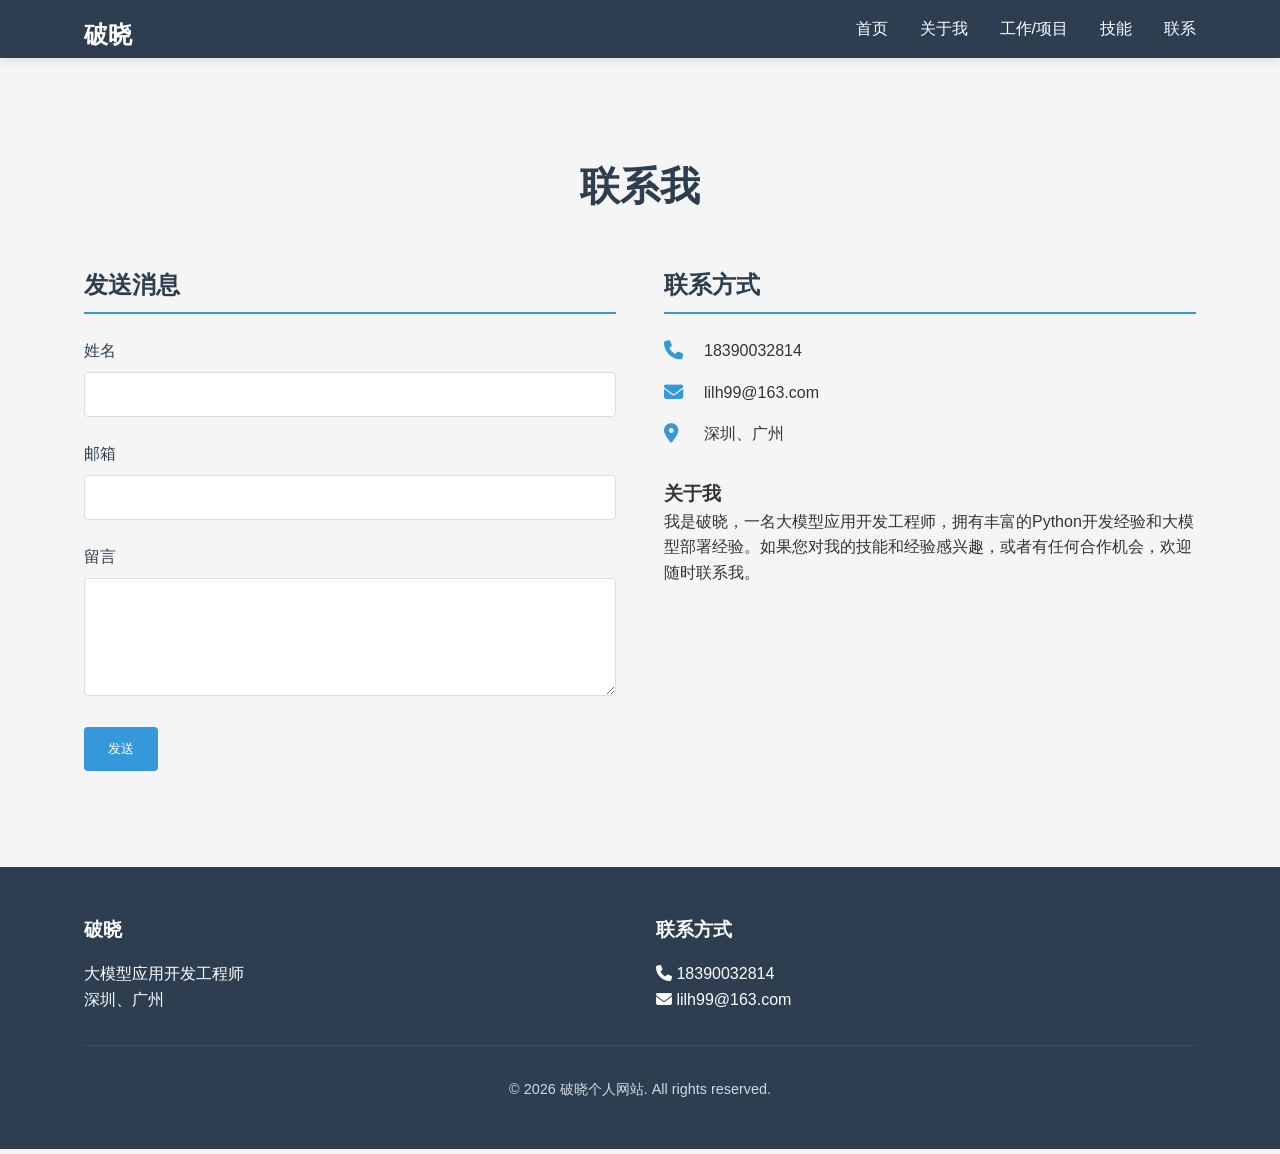
==== contact.html @ 2a3d1bc9 "个人网站第一版" ====
<!DOCTYPE html>
<html lang="zh-CN">
<head>
    <meta charset="UTF-8">
    <meta name="viewport" content="width=device-width, initial-scale=1.0">
    <title>联系 - 破晓</title>
    <link rel="stylesheet" href="css/style.css">
    <link rel="stylesheet" href="https://cdnjs.cloudflare.com/ajax/libs/font-awesome/6.4.0/css/all.min.css">
</head>
<body>
    <header>
        <nav>
            <div class="container">
                <div class="logo">
                    <a href="index.html">破晓</a>
                </div>
                <ul class="nav-links">
                    <li><a href="index.html">首页</a></li>
                    <li><a href="about.html">关于我</a></li>
                    <li><a href="experience.html">工作/项目</a></li>
                    <li><a href="skills.html">技能</a></li>
                    <li><a href="contact.html">联系</a></li>
                </ul>
            </div>
        </nav>
    </header>

    <section class="contact">
        <div class="container">
            <h1>联系我</h1>
            <div class="contact-content">
                <div class="contact-form">
                    <h2>发送消息</h2>
                    <form id="contactForm">
                        <div class="form-group">
                            <label for="name">姓名</label>
                            <input type="text" id="name" name="name" required>
                        </div>
                        <div class="form-group">
                            <label for="email">邮箱</label>
                            <input type="email" id="email" name="email" required>
                        </div>
                        <div class="form-group">
                            <label for="message">留言</label>
                            <textarea id="message" name="message" rows="5" required></textarea>
                        </div>
                        <button type="submit" class="btn">发送</button>
                    </form>
                </div>
                <div class="contact-info">
                    <h2>联系方式</h2>
                    <ul class="contact-details">
                        <li><i class="fas fa-phone"></i> 18390032814</li>
                        <li><i class="fas fa-envelope"></i> lilh99@163.com</li>
                        <li><i class="fas fa-map-marker-alt"></i> 深圳、广州</li>
                    </ul>
                    <h3>关于我</h3>
                    <p>我是破晓，一名大模型应用开发工程师，拥有丰富的Python开发经验和大模型部署经验。如果您对我的技能和经验感兴趣，或者有任何合作机会，欢迎随时联系我。</p>
                </div>
            </div>
        </div>
    </section>

    <footer>
        <div class="container">
            <div class="footer-content">
                <div class="footer-info">
                    <h3>破晓</h3>
                    <p>大模型应用开发工程师</p>
                    <p>深圳、广州</p>
                </div>
                <div class="footer-contact">
                    <h3>联系方式</h3>
                    <p><i class="fas fa-phone"></i> 18390032814</p>
                    <p><i class="fas fa-envelope"></i> lilh99@163.com</p>
                </div>
            </div>
            <div class="footer-bottom">
                <p>&copy; 2026 破晓个人网站. All rights reserved.</p>
            </div>
        </div>
    </footer>

    <script src="js/script.js"></script>
    <script>
        // 联系表单提交处理
        document.getElementById('contactForm').addEventListener('submit', function(e) {
            e.preventDefault();
            // 这里可以添加表单提交逻辑
            alert('消息已发送，我会尽快回复您！');
            this.reset();
        });
    </script>
</body>
</html>
---- css/style.css ----
/* 全局样式 */
* {
    margin: 0;
    padding: 0;
    box-sizing: border-box;
}

body {
    font-family: 'Segoe UI', Tahoma, Geneva, Verdana, sans-serif;
    line-height: 1.6;
    color: #333;
    background-color: #f5f5f5;
}

.container {
    width: 90%;
    max-width: 1200px;
    margin: 0 auto;
    padding: 0 20px;
}

/* 导航栏 */
header {
    background-color: #2c3e50;
    color: #fff;
    position: sticky;
    top: 0;
    z-index: 1000;
    box-shadow: 0 2px 10px rgba(0, 0, 0, 0.1);
}

nav {
    padding: 1rem 0;
}

.nav-links {
    display: flex;
    list-style: none;
    justify-content: flex-end;
    gap: 2rem;
}

.nav-links a {
    color: #fff;
    text-decoration: none;
    font-weight: 500;
    transition: color 0.3s ease;
}

.nav-links a:hover {
    color: #3498db;
}

.logo {
    font-size: 1.5rem;
    font-weight: 700;
    float: left;
}

.logo a {
    color: #fff;
    text-decoration: none;
}

/* 英雄区域 */
.hero {
    background: linear-gradient(135deg, #2c3e50 0%, #34495e 100%);
    color: #fff;
    padding: 6rem 0;
    text-align: center;
    position: relative;
    overflow: hidden;
}

.hero::before {
    content: '';
    position: absolute;
    top: 0;
    left: 0;
    width: 100%;
    height: 100%;
    background: url('[data-uri]');
    opacity: 0.1;
}

.hero-content {
    position: relative;
    z-index: 1;
}

.hero h1 {
    font-size: 3.5rem;
    margin-bottom: 1rem;
    font-weight: 700;
}

.hero h2 {
    font-size: 1.5rem;
    margin-bottom: 2rem;
    font-weight: 400;
    opacity: 0.9;
}

.hero p {
    font-size: 1.1rem;
    margin-bottom: 3rem;
    max-width: 600px;
    margin-left: auto;
    margin-right: auto;
    opacity: 0.8;
}

.hero-buttons {
    display: flex;
    justify-content: center;
    gap: 1rem;
    flex-wrap: wrap;
}

/* 按钮样式 */
.btn {
    display: inline-block;
    padding: 0.8rem 1.5rem;
    background-color: #3498db;
    color: #fff;
    text-decoration: none;
    border-radius: 4px;
    font-weight: 500;
    transition: all 0.3s ease;
    border: none;
    cursor: pointer;
}

.btn:hover {
    background-color: #2980b9;
    transform: translateY(-2px);
    box-shadow: 0 4px 12px rgba(52, 152, 219, 0.3);
}

.btn-secondary {
    background-color: transparent;
    border: 2px solid #3498db;
    color: #3498db;
}

.btn-secondary:hover {
    background-color: #3498db;
    color: #fff;
}

.btn-sm {
    padding: 0.5rem 1rem;
    font-size: 0.9rem;
}

/* 核心优势 */
.core-strengths {
    padding: 6rem 0;
    background-color: #fff;
}

.core-strengths h2 {
    text-align: center;
    font-size: 2.5rem;
    margin-bottom: 3rem;
    color: #2c3e50;
}

.strengths-grid {
    display: grid;
    grid-template-columns: repeat(auto-fit, minmax(250px, 1fr));
    gap: 2rem;
}

.strength-item {
    background-color: #f8f9fa;
    padding: 2rem;
    border-radius: 8px;
    box-shadow: 0 4px 12px rgba(0, 0, 0, 0.05);
    transition: all 0.3s ease;
    text-align: center;
}

.strength-item:hover {
    transform: translateY(-5px);
    box-shadow: 0 8px 20px rgba(0, 0, 0, 0.1);
}

.strength-item i {
    font-size: 2.5rem;
    color: #3498db;
    margin-bottom: 1rem;
}

.strength-item h3 {
    font-size: 1.3rem;
    margin-bottom: 1rem;
    color: #2c3e50;
}

/* 项目预览 */
.projects-preview {
    padding: 6rem 0;
    background-color: #f5f5f5;
}

.projects-preview h2 {
    text-align: center;
    font-size: 2.5rem;
    margin-bottom: 3rem;
    color: #2c3e50;
}

.projects-grid {
    display: grid;
    grid-template-columns: repeat(auto-fit, minmax(300px, 1fr));
    gap: 2rem;
}

.project-item {
    background-color: #fff;
    padding: 2rem;
    border-radius: 8px;
    box-shadow: 0 4px 12px rgba(0, 0, 0, 0.05);
    transition: all 0.3s ease;
}

.project-item:hover {
    transform: translateY(-5px);
    box-shadow: 0 8px 20px rgba(0, 0, 0, 0.1);
}

.project-item h3 {
    font-size: 1.3rem;
    margin-bottom: 0.5rem;
    color: #2c3e50;
}

.project-item p {
    margin-bottom: 1rem;
    color: #666;
}

/* 关于我页面 */
.about {
    padding: 6rem 0;
    background-color: #fff;
}

.about h1 {
    text-align: center;
    font-size: 2.5rem;
    margin-bottom: 3rem;
    color: #2c3e50;
}

.about-content {
    display: grid;
    grid-template-columns: 1fr 2fr;
    gap: 3rem;
}

.about-info h2,
.about-education h2 {
    font-size: 1.5rem;
    margin-bottom: 1.5rem;
    color: #2c3e50;
    border-bottom: 2px solid #3498db;
    padding-bottom: 0.5rem;
}

.about-info ul {
    list-style: none;
}

.about-info li {
    margin-bottom: 0.8rem;
    display: flex;
}

.about-info strong {
    width: 80px;
    color: #2c3e50;
}

.education-item {
    margin-bottom: 2rem;
    padding-bottom: 2rem;
    border-bottom: 1px solid #e0e0e0;
}

.education-item:last-child {
    border-bottom: none;
    margin-bottom: 0;
    padding-bottom: 0;
}

.education-item h3 {
    font-size: 1.3rem;
    margin-bottom: 0.3rem;
    color: #2c3e50;
}

.education-item .period {
    color: #3498db;
    font-weight: 500;
    margin-bottom: 0.3rem;
}

.education-item .degree {
    font-weight: 500;
    margin-bottom: 0.5rem;
}

.education-item .achievements {
    list-style: disc;
    margin-left: 1.5rem;
    margin-top: 0.5rem;
}

.education-item .achievements a {
    color: #3498db;
    text-decoration: none;
    transition: color 0.3s ease;
}

.education-item .achievements a:hover {
    color: #2980b9;
    text-decoration: underline;
}

/* 工作/项目经历页面 */
.experience {
    padding: 6rem 0;
    background-color: #f5f5f5;
}

.experience h1 {
    text-align: center;
    font-size: 2.5rem;
    margin-bottom: 3rem;
    color: #2c3e50;
}

.experience h2 {
    font-size: 1.8rem;
    margin: 3rem 0 1.5rem;
    color: #2c3e50;
    border-bottom: 2px solid #3498db;
    padding-bottom: 0.5rem;
}

.experience-item,
.project-item {
    background-color: #fff;
    padding: 2rem;
    border-radius: 8px;
    box-shadow: 0 4px 12px rgba(0, 0, 0, 0.05);
    margin-bottom: 2rem;
}

.experience-item h3,
.project-item h3 {
    font-size: 1.3rem;
    margin-bottom: 0.3rem;
    color: #2c3e50;
}

.experience-item .period,
.project-item .period {
    color: #3498db;
    font-weight: 500;
    margin-bottom: 0.3rem;
}

.experience-item .position,
.project-item .role {
    font-weight: 500;
    margin-bottom: 1rem;
}

.experience-item .responsibilities,
.project-item .work-content {
    list-style: disc;
    margin-left: 1.5rem;
    margin-top: 1rem;
}

.experience-item .responsibilities li,
.project-item .work-content li {
    margin-bottom: 0.5rem;
}

.project-item .description {
    margin-bottom: 1rem;
}

.project-item .tech-stack {
    font-weight: 500;
    color: #3498db;
    margin-bottom: 1rem;
}

/* 技能页面 */
.skills {
    padding: 6rem 0;
    background-color: #fff;
}

.skills h1 {
    text-align: center;
    font-size: 2.5rem;
    margin-bottom: 3rem;
    color: #2c3e50;
}

.skills-content {
    display: grid;
    grid-template-columns: 1fr 1fr;
    gap: 3rem;
}

.skills-chart {
    height: 400px;
}

.skills-details h2 {
    font-size: 1.5rem;
    margin-bottom: 1.5rem;
    color: #2c3e50;
    border-bottom: 2px solid #3498db;
    padding-bottom: 0.5rem;
}

.skill-category {
    margin-bottom: 2rem;
}

.skill-category h3 {
    font-size: 1.2rem;
    margin-bottom: 1rem;
    color: #2c3e50;
    display: flex;
    align-items: center;
    gap: 0.5rem;
}

.skill-category h3 i {
    color: #3498db;
}

.skill-category ul {
    list-style: none;
    margin-left: 1.5rem;
}

.skill-category li {
    margin-bottom: 0.5rem;
    position: relative;
}

.skill-category li::before {
    content: '•';
    color: #3498db;
    font-weight: bold;
    position: absolute;
    left: -1rem;
}

/* 联系页面 */
.contact {
    padding: 6rem 0;
    background-color: #f5f5f5;
}

.contact h1 {
    text-align: center;
    font-size: 2.5rem;
    margin-bottom: 3rem;
    color: #2c3e50;
}

.contact-content {
    display: grid;
    grid-template-columns: 1fr 1fr;
    gap: 3rem;
}

.contact-form h2,
.contact-info h2 {
    font-size: 1.5rem;
    margin-bottom: 1.5rem;
    color: #2c3e50;
    border-bottom: 2px solid #3498db;
    padding-bottom: 0.5rem;
}

.form-group {
    margin-bottom: 1.5rem;
}

.form-group label {
    display: block;
    margin-bottom: 0.5rem;
    font-weight: 500;
    color: #2c3e50;
}

.form-group input,
.form-group textarea {
    width: 100%;
    padding: 0.8rem;
    border: 1px solid #ddd;
    border-radius: 4px;
    font-size: 1rem;
    transition: border-color 0.3s ease;
}

.form-group input:focus,
.form-group textarea:focus {
    outline: none;
    border-color: #3498db;
    box-shadow: 0 0 0 2px rgba(52, 152, 219, 0.2);
}

.contact-details {
    list-style: none;
    margin-bottom: 2rem;
}

.contact-details li {
    margin-bottom: 1rem;
    display: flex;
    align-items: center;
    gap: 1rem;
}

.contact-details i {
    color: #3498db;
    font-size: 1.2rem;
    width: 24px;
}

/* 页脚 */
footer {
    background-color: #2c3e50;
    color: #fff;
    padding: 3rem 0;
}

.footer-content {
    display: grid;
    grid-template-columns: repeat(auto-fit, minmax(200px, 1fr));
    gap: 2rem;
    margin-bottom: 2rem;
}

.footer-info h3,
.footer-contact h3 {
    font-size: 1.2rem;
    margin-bottom: 1rem;
}

.footer-bottom {
    text-align: center;
    padding-top: 2rem;
    border-top: 1px solid rgba(255, 255, 255, 0.1);
    font-size: 0.9rem;
    opacity: 0.8;
}

/* 响应式设计 */
@media (max-width: 768px) {
    .nav-links {
        flex-direction: column;
        align-items: center;
        gap: 1rem;
    }

    .logo {
        float: none;
        text-align: center;
        margin-bottom: 1rem;
    }

    .hero h1 {
        font-size: 2.5rem;
    }

    .hero h2 {
        font-size: 1.2rem;
    }

    .about-content,
    .skills-content,
    .contact-content {
        grid-template-columns: 1fr;
    }

    .hero-buttons {
        flex-direction: column;
        align-items: center;
    }

    .strengths-grid,
    .projects-grid {
        grid-template-columns: 1fr;
    }
}

/* 动画效果 */
@keyframes fadeIn {
    from {
        opacity: 0;
        transform: translateY(20px);
    }
    to {
        opacity: 1;
        transform: translateY(0);
    }
}

.core-strengths,
.projects-preview,
.about,
.experience,
.skills,
.contact {
    animation: fadeIn 0.8s ease-out;
}

/* 滚动效果 */
html {
    scroll-behavior: smooth;
}
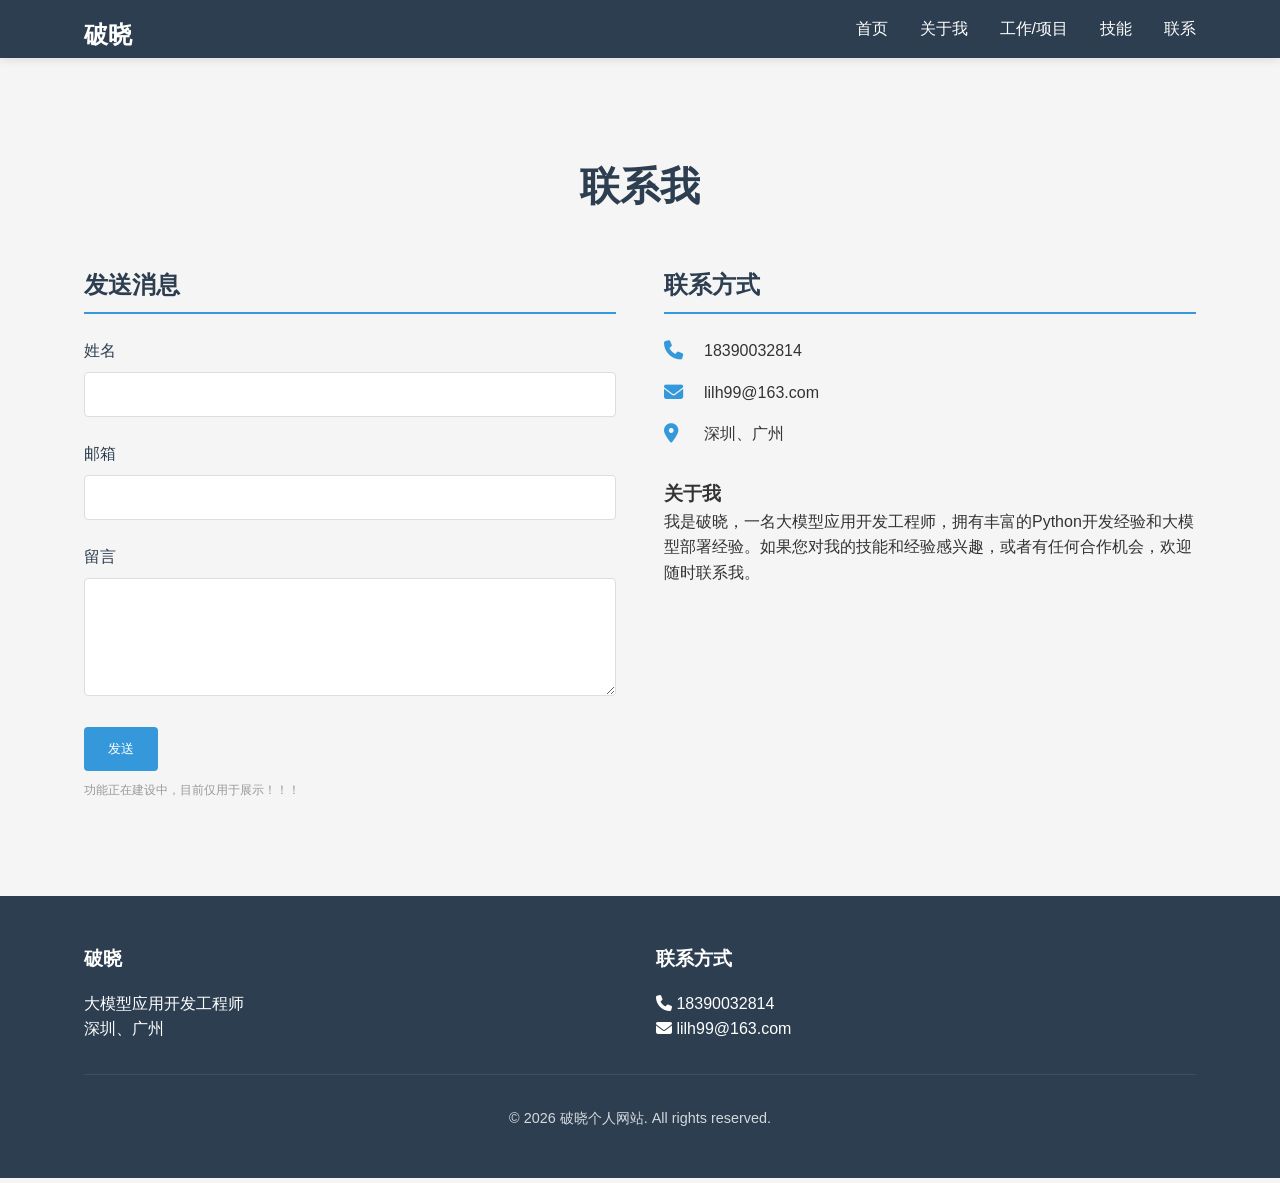
==== commit 46672866: "个人网站第一版 第一次修改" ====
--- a/contact.html
+++ b/contact.html
@@ -45,6 +45,7 @@
                             <textarea id="message" name="message" rows="5" required></textarea>
                         </div>
                         <button type="submit" class="btn">发送</button>
+                        <p style="color: #999; font-size: 12px; margin-top: 10px;">功能正在建设中，目前仅用于展示！！！</p>
                     </form>
                 </div>
                 <div class="contact-info">
@@ -87,7 +88,7 @@
         document.getElementById('contactForm').addEventListener('submit', function(e) {
             e.preventDefault();
             // 这里可以添加表单提交逻辑
-            alert('消息已发送，我会尽快回复您！');
+            alert('功能建设中，建议使用电话或真实邮箱沟通！！！');
             this.reset();
         });
     </script>
